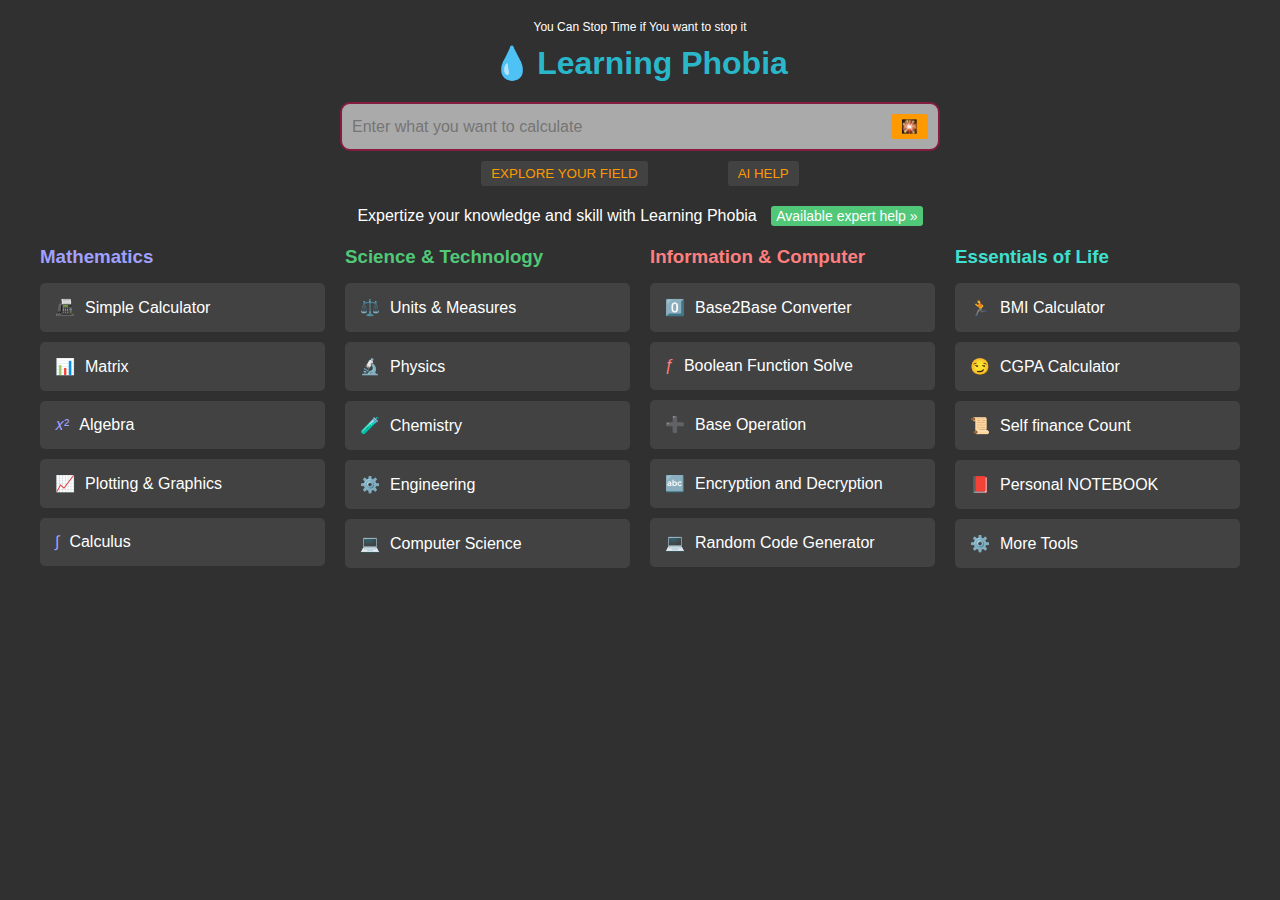
==== index.html @ 2dac9a35 "Add files via upload" ====
<!DOCTYPE html>
<html lang="en">
<head>
    <meta charset="UTF-8">
    <meta name="viewport" content="width=device-width, initial-scale=1.0">
    <title>Learning Phobia</title>
    <link rel="stylesheet" href="styles.css">
</head>
<body>
    <div class="container">
        <header>
            <div class="subheader">You Can Stop Time if You want to stop it</div>
            <div class="logo">
                <span class="logo-icon">💧</span>Learning Phobia
            </div>
        </header>
        <div class="search-bar">
            <input type="text" id="text" placeholder="Enter what you want to calculate ">
            <button class="equal-btn">🎇</button>
        </div>
        <div class="input-options">
            <button class="option">EXPLORE YOUR FIELD</button>
            
            <button class="option">AI HELP</button>
        </div>
        <div class="tagline">
            Expertize your knowledge and skill with Learning Phobia
            <span class="expert">Available expert help »</span>
        </div>
        <div class="categories">
            <div class="category-column">
                <h3>Mathematics</h3>
                <a href="calculator.html" class="category-item"><span class="icon">📠</span>Simple Calculator</a>
                <!-- Removed nested link -->
                <div class="category-item"><span class="icon">📊</span>Matrix</div>
                <div class="category-item"><span class="icon">𝑥²</span>Algebra</div>
                <div class="category-item"><span class="icon">📈</span>Plotting & Graphics</div>
                <div class="category-item"><span class="icon">∫</span>Calculus</div>
            </div>
            <div class="category-column">
                <h3>Science & Technology</h3>
                <div class="category-item"><span class="icon">⚖️</span>Units & Measures</div>
                <div class="category-item"><span class="icon">🔬</span>Physics</div>
                <div class="category-item"><span class="icon">🧪</span>Chemistry</div>
                <div class="category-item"><span class="icon">⚙️</span>Engineering</div>
                <div class="category-item"><span class="icon">💻</span>Computer Science</div>
            </div>
            <div class="category-column">
                <h3>Information & Computer</h3>
                
                <a href="base2base.html" class="category-item"><span class="icon">0️⃣</span>Base2Base Converter</a>
                <div class="category-item"><span class="icon">ƒ</span>Boolean Function Solve</div>
                <div class="category-item"><span class="icon">➕</span>Base Operation</div>
                <div class="category-item"><span class="icon">🔤</span>Encryption and Decryption</div>
                <div class="category-item"><span class="icon">💻</span>Random Code Generator</div>
            </div>
            <div class="category-column">
                <h3>Essentials of Life</h3>
                <div class="category-item"><span class="icon">🏃</span>BMI Calculator</div>
                <div class="category-item"><span class="icon">😏</span>CGPA Calculator</div>
                <div class="category-item"><span class="icon">📜</span>Self finance Count</div>
                <div class="category-item"><span class="icon">📕</span>Personal NOTEBOOK</div>
                <div class="category-item"><span class="icon">⚙️</span>More Tools</div>
            </div>
        </div>
    </div>
</body>
</html>
---- styles.css ----
* {  
    margin: 0;
    padding: 0;
    font-family: 'Poppins', sans-serif;
    box-sizing: border-box;
}

body {
    background-color: #303030;
    color: #ffffff;
}
header { 
    text-align: center; 
    margin-bottom: 20px; 
} 
 
.subheader { 
    font-size: 12px; 
    margin-bottom: 10px; 
} 
 
.logo { 
    color:#2ab7ca; 
    font-size: 32px; 
    font-weight: bold; 
} 
 
.logo-icon { 
    margin-right: 5px; 
} 
 
.container {
    width: 100%;
    min-height: 100vh;
    padding: 20px;
    display: flex;
    flex-direction: column;
    align-items: center;
}

.calculator {
    background: #404f64;
    padding: 20px;
    border-radius: 10px;
    max-width: 100%;
}

.search-bar {
    background-color: #aaaaaa;
    border: 2px solid #851e3e;
    border-radius: 10px;
    padding: 10px;
    display: flex;
    justify-content: space-between;
    align-items: center;
    margin-bottom: 10px;
    width: 100%;
    max-width: 600px;
}

.search-bar input {
    background-color: transparent;
    border: none;
    color: #ffffff;
    flex-grow: 1;
    font-size: 16px;
}

.equal-btn {
    background-color: #ff9900;
    border: none;
    color: #ffffff;
    padding: 5px 10px;
    border-radius: 3px;
    cursor: pointer;
}

.input-options {
    display: flex;
    justify-content: space-between;
    margin-bottom: 20px;
    gap: 80px;

}

.option {
    background-color: #424242;
    border: none;
    color: #ff9900;
    padding: 5px 10px;
    border-radius: 3px;
    cursor: pointer;
}

.tagline {
    text-align: center;
    margin-bottom: 20px;
}

.expert {
    display: inline-block;
    background-color: #50c878;
    color: #ffffff;
    padding: 2px 5px;
    border-radius: 3px;
    font-size: 14px;
    margin-left: 10px;
}

.categories {
    display: grid;
    grid-template-columns: repeat(4, 1fr);
    gap: 20px;
    width: 100%;
    max-width: 1200px;
}

.category-column h3 {
    margin-top: 0;
    margin-bottom: 15px;
}

.category-item {
    background-color: #424242;
    padding: 15px;
    border-radius: 5px;
    margin-bottom: 10px;
    cursor: pointer;
    text-decoration: none;
    color: #ffffff;
    display: block;
}

.category-item:hover {
    background-color: #555555;
}

.icon {
    margin-right: 10px;
}

.category-column:nth-child(1) h3, .category-column:nth-child(1) .icon { color: #a0a0ff; }
.category-column:nth-child(2) h3, .category-column:nth-child(2) .icon { color: #50c878; }
.category-column:nth-child(3) h3, .category-column:nth-child(3) .icon { color: #ff7f7f; }
.category-column:nth-child(4) h3, .category-column:nth-child(4) .icon { color: #40e0d0; }


a {
    color: #ffffff;
    text-decoration: none;
}

a:hover {
    text-decoration: none;
    color: red; 
}
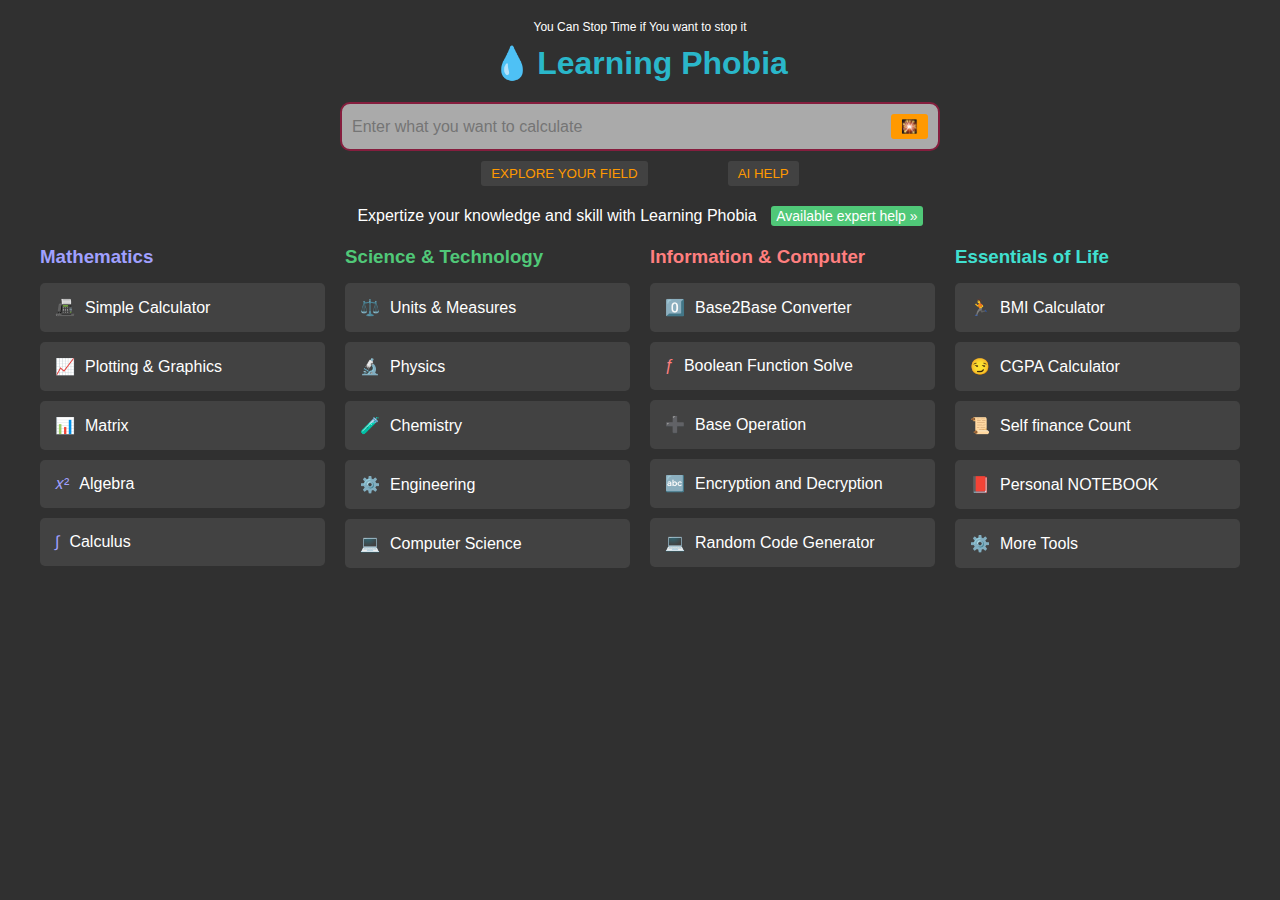
==== commit 5cc33777: "Update index.html" ====
--- a/index.html
+++ b/index.html
@@ -32,9 +32,9 @@
                 <h3>Mathematics</h3>
                 <a href="calculator.html" class="category-item"><span class="icon">📠</span>Simple Calculator</a>
                 <!-- Removed nested link -->
+                <a href="pichart.html" class="category-item"><span class="icon">📈</span>Plotting & Graphics</a>
                 <div class="category-item"><span class="icon">📊</span>Matrix</div>
                 <div class="category-item"><span class="icon">𝑥²</span>Algebra</div>
-                <div class="category-item"><span class="icon">📈</span>Plotting & Graphics</div>
                 <div class="category-item"><span class="icon">∫</span>Calculus</div>
             </div>
             <div class="category-column">
@@ -65,4 +65,4 @@
         </div>
     </div>
 </body>
-</html>+</html>
